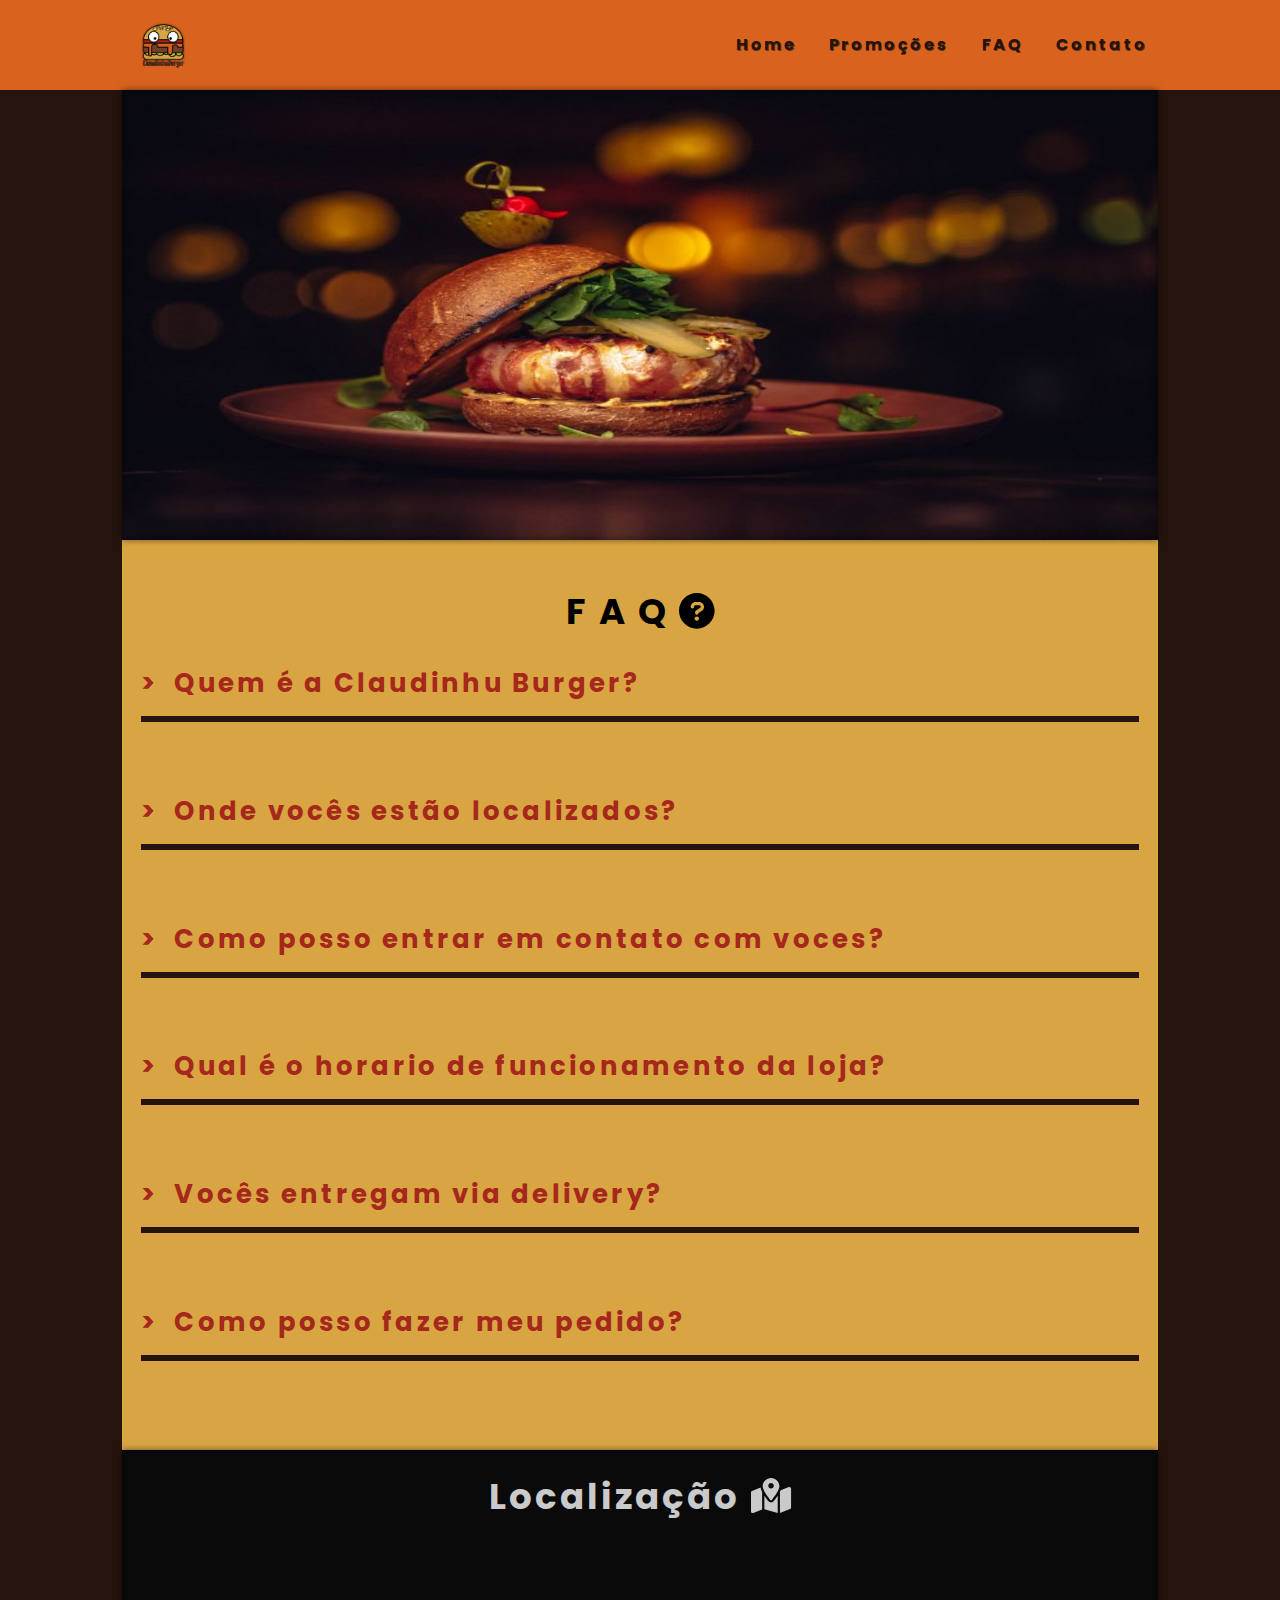
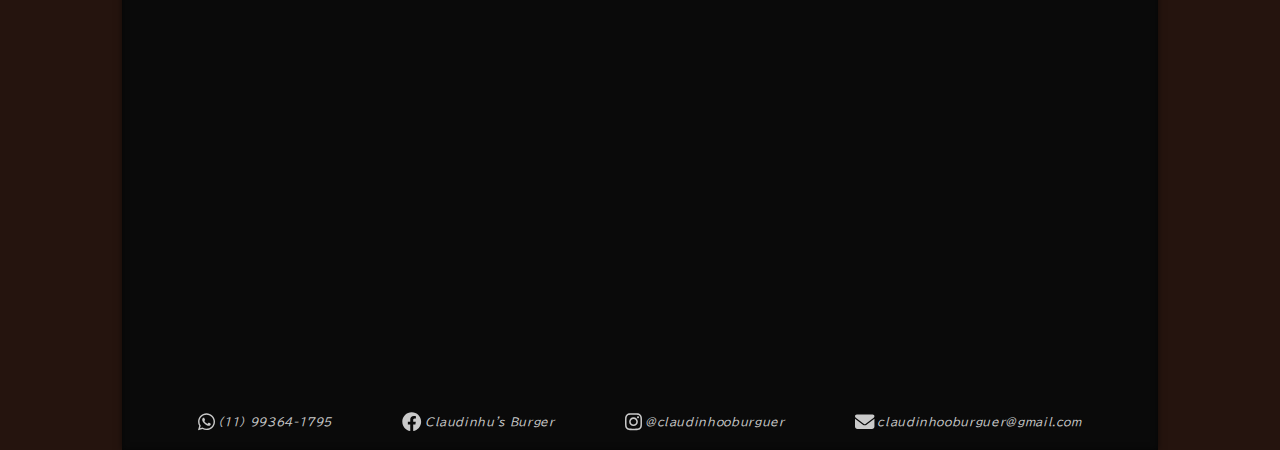
==== faq.html @ 142e6638 "Add files via upload" ====
<!DOCTYPE html>
<html lang="pt-BR">

<head>
    <meta charset="UTF-8">
    <meta http-equiv="X-UA-Compatible" content="IE=edge">
    <meta name="viewport" content="width=device-width, initial-scale=1.0">
    <link rel="stylesheet" href="./assets/css/style.css">
    <link rel="stylesheet" href="./assets/css/mobile.css" media="screen and (min-width: 1px) and (max-width:640px)">
    <link rel="stylesheet" href="./assets/css/desktop.css" media="screen and (min-width: 640px)">
    <link rel="stylesheet" href="./assets/css/icons/all.css">
    <!-- <link rel="stylesheet" href="./assets/css/mobile.css" media="screen and (max-width: 640px)"> -->
    <title>Claudinhu Burger</title>
</head>

<body class="bg-color">
    <header id="menu" class="menu">
        <div class="main-content menu-content">
            <h1 class="logo">Claudinho burger <img src="./assets/img/logo.png" alt="Logo da Claudinho burger"></h1>
            <!--Menu de hamburg-->
            <div id="menu-burg" class="menu-burger">
                <div class="one"></div>
                <div class="two"></div>
                <div class="three"></div>
            </div>
            <nav id="items" class="menu-items flex">
                <ul>
                    <li><a href="index.html">Home</a></li>
                    <li><a href="sale.html">Promoções</a></li>
                    <li><a href="faq.html">FAQ</a></li>
                    <li><a href="#contact">Contato</a></li>
                </ul>
            </nav>
        </div>
    </header>
    <!--BANNER DO SITE-->
    <a href="sale.html"><!--Linka pra aba de promoções qnd o usuario clicar no banner-->
        <div id="slider" class="banner main-container shadow">
            <div class="desc">
            <h2>Promoções</h2>
            <p>Confira as promoções de desconto da claudinho burger e pegue já o seu cupom !! </p>
        </div>
            <img src="./assets/img/banner1.jpg" alt="">
            <img src="./assets/img/banner2.jpg" alt="">
            <img src="./assets/img/banner3.jpg" alt="">           
        </div>
    </a>
    <!--AREA DE PERGUNTAS-->
    <section class="faq main-content section">
        <h2>FAQ<i class="fa-solid fa-circle-question"></i></h2>
        <!--Quem somos-->
        <article class="question">
            <div class="question-items">
                <div class="seta">></div>

                <h3>Quem é a Claudinhu Burger?</h3>
            </div>
            <div class="awnser">
                <p>
                    Somos uma hamburgeria artesanal localizada no bairro 
                    da consolação aqui na grande são paulo. Fazemos hamburgers 
                    artesanais com carne 100% bovina.
                </p>
            </div>
        </article>
        <!-- Localização -->
        <article class="question">
            <div class="question-items">
                <div class="seta">></div>
                <h3>Onde vocês estão localizados?</h3>
            </div>
            <div class="awnser">
                <p>Rua Frei Caneca, n°296 - Consolação - São Paulo - SP.</p>
            </div>
        </article>
        <!-- Contato -->
        <article class="question">
            <div class="question-items">
                <div class="seta">></div>
                <h3>Como posso entrar em contato com voces?</h3>
            </div>
            <div class="awnser">
                <p>
                    Envie um email para <strong>claudinhooburguer@gmail.com</strong> ou entre em contato conosco através do número: <strong>(11)99364-1795</strong>
                    via <a target="_blank" href="https://api.whatsapp.com/send?phone=5511993641795&text=Ol%C3%A1%2C%20venha%20conhecer%20a%20nossa%20hamburgueria%20e%20descubra%20o%20verdadeiro%20sabor%20do%20claudinho!">WhatsApp</a> ou ligação direta.
                </p>
            </div>
        </article>
        <!-- Funcionamento -->
        <article class="question">
            <div class="question-items">
                <div class="seta">></div>
                <h3>Qual é o horario de funcionamento da loja?</h3>
            </div>
            <div class="awnser">
                <p>
                    Funciona de <strong>terça a domingo</strong>. Em dias de semana
                    das <strong>9:00hrs ás 21:00hrs</strong>. Nas <strong> sextas, sábados e domingos </strong> o
                    horário se estente até as <strong>00:00hrs</strong>
                </p>
            </div>
        </article>
         <!-- delivery -->
         <article class="question">
            <div class="question-items">
                <div class="seta">></div>
                <h3>Vocês entregam via delivery?</h3>
            </div>
            <div class="awnser">
                <p>
                    Sim, nossos pedidos do delivery são feitos via ifood durante 
                    o horário de funcionamento da loja. Os pedidos também são feitos pelo
                    whatsapp da loja.
                </p>
            </div>
        </article>

         <!-- delivery -->
         <article class="question">
            <div class="question-items">
                <div class="seta">></div>
                <h3>Como posso fazer meu pedido?</h3>
            </div>
            <div class="awnser">
                <p>
                    <a target="_blank" href="https://api.whatsapp.com/send?phone=5511993641795&text=Ol%C3%A1%2C%20venha%20conhecer%20a%20nossa%20hamburgueria%20e%20descubra%20o%20verdadeiro%20sabor%20do%20claudinho!">clique aqui</a>
                    para fazer o pedido pelo whatsapp ou ligue no número <strong>(11)99364-1795</strong>
                    para fazer o pedido com um de nossos atendentes.
                </p>
            </div>
        </article>
    </section>

    <!--CONTATO-->
    <footer id="contact" class="info flex main-container shadow">
        <h2 class="main-content">Localização <i class="fa-solid fa-map-location-dot"></i></h2>

        <iframe class="map"
            src="https://www.google.com/maps/embed?pb=!1m18!1m12!1m3!1d3657.4492742270286!2d-46.65266608502238!3d-23.552302484687317!2m3!1f0!2f0!3f0!3m2!1i1024!2i768!4f13.1!3m3!1m2!1s0x94ce584a98d81dcf%3A0x28a2a517971b484f!2sR.%20Frei%20Caneca%2C%20296%20-%20Consola%C3%A7%C3%A3o%2C%20S%C3%A3o%20Paulo%20-%20SP%2C%2001307-000!5e0!3m2!1spt-BR!2sbr!4v1654356720725!5m2!1spt-BR!2sbr"
            width="600" height="450" style="border:0;" allowfullscreen="" loading="lazy"
            referrerpolicy="no-referrer-when-downgrade"></iframe>
        <address class="social-medias main-content">
            <a href="https://api.whatsapp.com/send?phone=5511993641795&text=Ol%C3%A1%2C%20venha%20conhecer%20a%20nossa%20hamburgueria%20e%20descubra%20o%20verdadeiro%20sabor%20do%20claudinho!"
                target="_blank">
                <p class="icon"><i class="fa-brands fa-whatsapp"></i></p>
                <p class="contact">(11) 99364-1795</p>
            </a>
            <a href="https://www.facebook.com/Claudinhus-Burguer-102876355777614/" target="_blank">
                <p class="icon"><i class="fa-brands fa-facebook"></i></p>
                <p class="contact">Claudinhu's Burger</p>
            </a>
            <a href="https://www.instagram.com/accounts/login/?next=/claudinhooburguer/" target="_blank">
                <p class="icon"><i class="fa-brands fa-instagram"></i></p>
                <p class="contact">@claudinhooburguer</p>
            </a>
            <a href="https://www.gmail.com/" target="_blank">
                <p class="icon"><i class="fa-solid fa-envelope"></i></p>
                <p class="contact">claudinhooburguer@gmail.com</p>
            </a>

        </address>

    </footer>
    <script src="./assets/js/slide.js" defer></script>
    <script src="./assets/js/script.js" defer></script>
    <script src="./assets//js/all.js" defer></script>
    <script src="./assets/js/faqanimation.js" defer></script>
</body>

</html>
---- assets/css/style.css ----
/*FONTES*/
@import url('https://fonts.googleapis.com/css2?family=BIZ+UDPGothic:wght@400;700&family=Poppins:ital,wght@0,200;0,300;0,400;0,700;0,800;0,900;1,100&display=swap');

/* 
    font-family: 'BIZ UDPGothic', sans-serif; == TEXTO ==
    font-family: 'Poppins', sans-serif; == TITULO ==

;*/

/* ===== TAREFAS ====== 
    Menu Mobile [x]
    Banner [x] 
    Cardapio [x]
    Faq [x]
    contato [x]
    responsividade [x]
    adaptabilidade [x]

*/

:root {
    --bread-color: hsl(39, 66.4%, 55.7%);
    --ketchup-color: hsl(5, 72%,37.8%);
    --secret-sauce-color: hsl(22, 75.7%, 48.4%);
    --burger-color: hsl(15, 43.8% , 31.4%);
    --menu-font-color: hsl(15, 43.8% , 10%);
    --salad-color: hsl(76, 66.8%, 44.9%);
    --black-color: hsl(0, 0%, 13%);
    --white-color: hsl(0, 0%, 100%);
    --gap: 3rem; /*Espaçamento*/
    --title-color: hsl(76, 66.8%, 33.9%);

}


.flex {
    display: flex;
    flex-direction: column;
    justify-content: center;
    align-items: center;
}

* {
    margin: 0;
    padding: 0;
    box-sizing: border-box;
}

html {
    font-size: 40.5%; /*1rem ~= 7,2px*/
    scroll-behavior: smooth;
}

body {
    font-size: 1.6rem; /*padrao do navegador */
    font-family: 'BIZ UDPGothic', sans-serif;
}

h1,
h2,
h3,
h4,
h5,
h6 {
    font-family: 'Poppins', sans-serif;
    letter-spacing: 0.5rem;
}
/*Tamanho dos titulos*/
h1 {
    font-size: 6rem;
}

h2 {
    font-size: 5.5rem;
}

h3 {
    font-size: 5rem;
}

h4 {
    font-size: 4.5rem;
}

h5 {
    font-size: 4rem;
 }

h6{
    font-size: 3.5rem;
 }
 
 /*Tamanho Paragraof*/
 p{
     font-size: 3rem;
     letter-spacing: 0.2rem;
 }

 /*====Classes default===*/

/* o maximo que o site pode expandir*/
 .main-content {
    max-width: 160rem; /*1600px*/
    margin: 0 auto;
    padding: var(--gap);
}

.shadow {
    box-shadow: 0 0 1rem 0 rgba(0, 0, 0, 0.5), inset 0 0 1rem 0 rgba(0, 0, 0, 0.5);
}

.bg-color {
    /* background-color: var(--menu-font-color); */
    background-color: var(--menu-font-color);
}
.main-container {
    max-width: 160rem; /*1600px*/
    margin: 0 auto;
}



.grid {
    display: grid;
    width: 100%;
    gap: 4rem;
    /*Ajusta a tela com os itens adicionados*/
    grid-template-columns: repeat(auto-fill, minmax(40rem, 1fr));

}

/*Espaçamento e altura de cada parte do site*/
.section {
    background: var(--bread-color);
    min-height: 100vh;
}

.section h2 {
    text-align: center;
    padding: 4rem;
    text-transform: uppercase;
    letter-spacing: 2rem;
}

/*======================================================*
 *                        MENU                          *
 *======================================================*/
/*Estilo do menu*/
 .menu {
     background-color: var(--secret-sauce-color);
     box-shadow: 0.1rem 01.rem 1rem 0 rgba(0, 0, 0, 1);
     color: white;
     letter-spacing: 0.4rem;
     font-family: 'poppins', 'sans-serif';
     transition: 0.3s;
 }

/*Alinhamento do menu*/
 .menu .menu-content {
     display: flex;
     justify-content: space-between;
     align-items: center;
 }

 .menu .logo {
    font-size: 0;
    width: 7rem;

 }

 .menu .logo img {
     width: 100%;
 }

 .menu .menu-items ul {
     list-style: none;
     text-align: center;
 }

 .menu .menu-items ul a{
     display: block;
     font-size: 2rem;
     padding: 2rem;
     text-decoration: none;
     color: var(--menu-font-color);
     font-weight: 700;
     text-shadow: 0.1rem 0.1rem 0.1rem rgba(0, 0, 0, 0.5);
 }

 .menu .menu-items ul a:hover{
      background-color: var(--menu-font-color);
      border-radius: 1.5rem;
      color: var(--secret-sauce-color);
 }

 .menu .menu-items { 
    position: fixed;
    min-height: 100vh;
    background-color: var(--secret-sauce-color) ;
    top: 0;
    left: 100%;
    right: 0;
    bottom: 0;
    z-index: 1;
    transition: all 0.3s ease-in-out;
}
/*Animação quando o cara clica no menu burger*/
.menu.open .menu-items {
    position: fixed;
    min-height: 100vh;
    background-color: var(--secret-sauce-color) ;
    top: 0;
    left: 0;
    right: 0;
    bottom: 0;
}




.menu .menu-items ul {
    width: 90%;
}

.menu .menu-burger{
    width: 6rem;
    min-height: 4rem;
    position: relative;
}

.menu .menu-burger {
    position: relative;
    z-index: 2;
    cursor: pointer;

}

.menu .menu-burger .one, .menu .menu-burger .two, .menu .menu-burger .three {
    background-color: var(--menu-font-color);
    position: absolute;
    width: 100%;
    min-height: 1rem;
    border-radius: 0.5rem;
    transition: 0.3s;
}

.menu .menu-burger .one {
    top: 100%;
}
.menu .menu-burger .two {
    top: 50%;
}


.menu.open .menu-burger {
    transition: all 0.4s ease-in-out;

}

.menu.open .menu-burger .one {
    transform: rotateZ(45deg);
}
.menu.open .menu-burger .two {
    transform: translateX(-100%);
    /* transform: translateY(-50%); */
    margin-right: 50%;
    opacity: 0 ;
    transition: none;
}

.menu.open .menu-burger .three {
    transform: rotateZ(-45deg);
    top: 100%;
}

/*==============================================
                    BANNER
================================================*/

.banner {
    display: block;
    width: 100%;
    min-height: 30vh;
    overflow: hidden;
    position: relative;
   
}

.banner .main-content {
    padding: 0;
    margin: 0;
}

.banner:hover {
    background-color: rgba(0, 0, 0, 0.7);
    cursor: pointer;
   
}

.banner.promo:hover {
    cursor:auto;
    background-color: inherit;

}


/* ANIMAÇÃO NO JAVASCRIPT*/
.banner img{
    width: 100%;
    height: 100%;
    object-fit: scale-down cover;
    object-position: center;
    position: absolute;
    z-index: -1;
    opacity: 0;
    transition: opacity 0.8s ease-in-out; /*Efeito de transição*/
}

/*classe que mostra a imagem*/
.banner img.select{
    opacity: 1;
}

.banner .info-banner {
    position: relative;
}

.banner .desc {
    display: flex;
    flex-direction: column;
    gap: 2rem;
    justify-content: center;
    align-items: center;
}



.banner h2, .banner p
{
    display: none;
   
}

.banner:hover .desc {
    position: absolute;
    top: 10%;
    left: 25%;
    right: 25%;
    bottom: 25%;
}

.banner:hover  h2,.banner:hover p{
    font-family: 'BIZ UDPGothic', sans-serif ;
    display: block;
    color: #cacaca;
    text-shadow: 0.2rem 0.2rem 1rem rgba(0, 0, 0, 0.5);
}

.banner:hover h2 {
    color: white;
    font-family: 'Poppins';
    font-weight: 700;
    font-size: 7rem;
    color: var(--salad-color);

}


.banner:hover p {
    color: #cacaca;
    letter-spacing: 0.5rem;
    line-height: 4rem;
    color: #cacaca;
}


.banner:hover p {
    top: 40%;
    left: 35%;
}




/*==============================================
                    CARDAPIO
================================================*/

/* Estilo do container*/
.cardapio .lanche-container {
    background-color: var(--menu-font-color);
    color: var(--bread-color);
    min-width: 100%;
    gap: 3rem;
    box-shadow: 1rem 1rem 3rem -1rem black;
    text-align: center;
    
}
.cardapio h2 .rotate {
    transform: rotate(180deg);
}

.lanche-grid {
    display: grid;
    grid-template-rows: 0.3fr 0.8fr 1fr;
}

/*Titulo do item do cardapio*/
.cardapio .lanche-container h3 {
    color: var(--salad-color);
}


.cardapio .lanche-container, .cardapio img {
    border-radius: 1rem;
}
/*Espaçamento entre letras do cardapio*/
.cardapio .lanche-container p {
    line-height: 4.4rem;
    font-size: 2.3rem;
}
/*Deixa a imagem adaptativa*/
.cardapio  .lanche-container img {
    width: 100%;
    height: 100%;
    max-height: 27rem;
}

/*==============================================
                    FAQ
================================================*/


.faq .question {
    -webkit-user-select: none; /*Impede que a pergunta seja selecionada como texto*/
    display: flex;
    flex-direction: column;
    gap: 2rem;
    cursor: pointer;
    border-bottom: 1rem solid var(--menu-font-color);/*Borda no final da pergunta*/
    margin-bottom: 7%; /*Espaço de uma pergunta pra outra*/
}


/*Estiliza e alinha a seta no começo da pergunta*/
.faq .question .seta {
    font-family: 'poppins', 'sans-serif';
    font-weight: 700;
    transition: transform 0.5s ease; /*Animação da seta girando*/

}

.faq .question .question-items h3, .seta{
    font-size: 4rem;
}

/*Oculta a resposta pra quando o usuario clicar ela aparecer*/
.faq .question .awnser {
    max-height: 0;
    overflow: hidden;
}

/*arruma a seta e a pergunta*/
.faq .question .question-items {
    display: flex;
    align-items: center;
    gap: 3rem;
    color: var(--ketchup-color);
    text-align: left;
}

.faq .question .awnser a{
    text-decoration: none;
    color: green;
    font-family: 'poppins';
    font-weight:  700;
}

.faq .question .awnser a:hover {
    font-size: 3rem;
    color: rgb(5, 60, 5);
}

.faq .question .awnser p {
    padding-left: 3%;
    padding-bottom: 3%;/*Espaçamento da borda pra resposta*/
    line-height: 4rem; 
    font-size: 2.5rem; 
}

/*Animação de transição que vai ser usado quando a resposta aparecer após o click do usuario*/
@keyframes transicao {
    from {
        opacity: 0;
        transform: translateY(-1rem);
    }
    to {
        opacity: 1;
        transform: translateY(0);
    }
}


/*Roda as animações quando o usuario clicar na pergunta*/
.faq .question.active .awnser {
    max-height: 100%; /*Expande o conteúdo*/
 }
 

.faq .question.active .awnser p {
    animation: transicao 0.5s ease-in-out;

}
.faq .question.active .seta {
    display: inline;
    transform: rotate(90deg); /*ROda a animação da seta girando*/
}

/*==============================================
                    Promoçõs
================================================*/
.cardapio.promo .lanche-container  p {
    align-items: center;
    gap: 20%;
    font-size: 3rem;
    font-style: bold;

}

.cardapio.promo .promo-info {
    line-height: 4rem;
    color: var(--menu-font-color);
}
.cardapio.promo .lanche-container span {
    display: block;
    background-color:  var(--bread-color);
    color: var(--menu-font-color);
    font-weight:700;
    font-size: 4rem;
    letter-spacing: 1rem;
    padding: 1.5rem;
    font-family: 'poppins';
}

/*==============================================
                    Rodapé
================================================*/

.info {
    background-color: rgb(10, 10, 10);
    color: #cacaca;
}

.info iframe {
    width: 100%;
}

.info .social-medias {
    width: 100%;
    display: inline-flex;
    align-items: center;
    justify-content: space-evenly;
    gap: 2rem;
}

.info .social-medias address {
    font-weight: 700;
    font-size: 1.7rem;
    font-style: none;
    padding: 1rem;
    font-weight: 700;
    text-shadow: 0 0 0.2rem  #cacaca;
    border-radius: 1rem;
}

.info .social-medias a:hover {
    color: white;
}


.info .social-medias a {
    text-decoration: none;
    color: inherit;
    display: flex;
    flex-wrap: wrap;
    align-items: center;
    gap: 0.5rem;
}

.info .social-medias .contact {
    font-size: 1.7rem;
    letter-spacing: 0.1rem;
}

/*======= BOTÃO DE FAZER PEDIDO === */
.pedido {
    background-color: rgb(10, 10, 10);
    flex-direction: row;
    justify-content: space-evenly;

}

.pedido button {
    flex-direction: row;
    gap:1rem;
    background-color: green;
    padding: 2rem;
    border-radius: 2rem;
    border: none;
    font-family: 'Poppins', sans-serif;
    font-weight: 700;
    color: hsl(39, 66.4%, 45.7%);
    text-decoration: none;
    font-size: 5rem;
    text-transform: capitalize;
}

.pedido  a {
    text-decoration: none;
}

.pedido button:hover  {
    cursor: pointer;
    background-color: rgb(1, 102, 1);
}

.pedido button:active {
    font-size: 4.7rem;
}

/*Botao do instagram*/
.pedido .insta {
    /*Gradient do instagram*/
    background-image: linear-gradient(45deg, #f09433 0%, #e6683c 25%, #dc2743 50%, #cc2366 75%, #bc1888 100%);
    color: white;
}

.pedido .insta:hover {
    background-image: linear-gradient(45deg, #f09433 0%, #e6683c 15%, #dc2743 40%, #cc2366 55%, #bc1888 90%);
}

/*============ animação de scroll =============*/
.some {
    visibility: hidden;  
}

@keyframes scrolltransition {
    from {
        opacity: 0;
        transform: translateY(-5rem);
    }
    to {
        opacity: 1;
        transform: translateY(0);
    }
}

.aparece {
    visibility: visible;
    animation: scrolltransition 1s ease;
}
---- assets/css/mobile.css ----
html {
    font-size: 30%;
}

.info .social-medias {
    flex-direction: column;
}

#menu-items {
    display: flex;
    flex-direction: column;
}

#menu-items  .lanche-container {
    display: flex;
    flex-direction: column;
 }

#menu-items  .lanche-container img {
   max-height: 50rem;
}

#menu-items .lanche-container p {
    line-height: 5rem;
}

.pedido{
    flex-wrap: wrap;
    gap: 2rem;
}
.pedido a{
    display: block;
    width: 100%;
}

.pedido button {
    width: 100%;
    font-size: 4rem;
}
---- assets/css/desktop.css ----
/*arrumando o banner*/
.banner {
    min-height: 50vh;
}

/*OCultando o menu burger*/
.menu-burger {
    display: none;
}

/*Ajustando o menu*/
.menu .menu-items { 
    position: static;
    min-height: auto; 
}

.menu .menu-items ul {
    display: flex;
    gap: 1rem;
}


.menu .menu-items ul a {
    font-size: 2.5rem;
    transition: border-radius 0.5s ease;
}
---- assets/css/mobile.css ----
html {
    font-size: 30%;
}

.info .social-medias {
    flex-direction: column;
}

#menu-items {
    display: flex;
    flex-direction: column;
}

#menu-items  .lanche-container {
    display: flex;
    flex-direction: column;
 }

#menu-items  .lanche-container img {
   max-height: 50rem;
}

#menu-items .lanche-container p {
    line-height: 5rem;
}

.pedido{
    flex-wrap: wrap;
    gap: 2rem;
}
.pedido a{
    display: block;
    width: 100%;
}

.pedido button {
    width: 100%;
    font-size: 4rem;
}
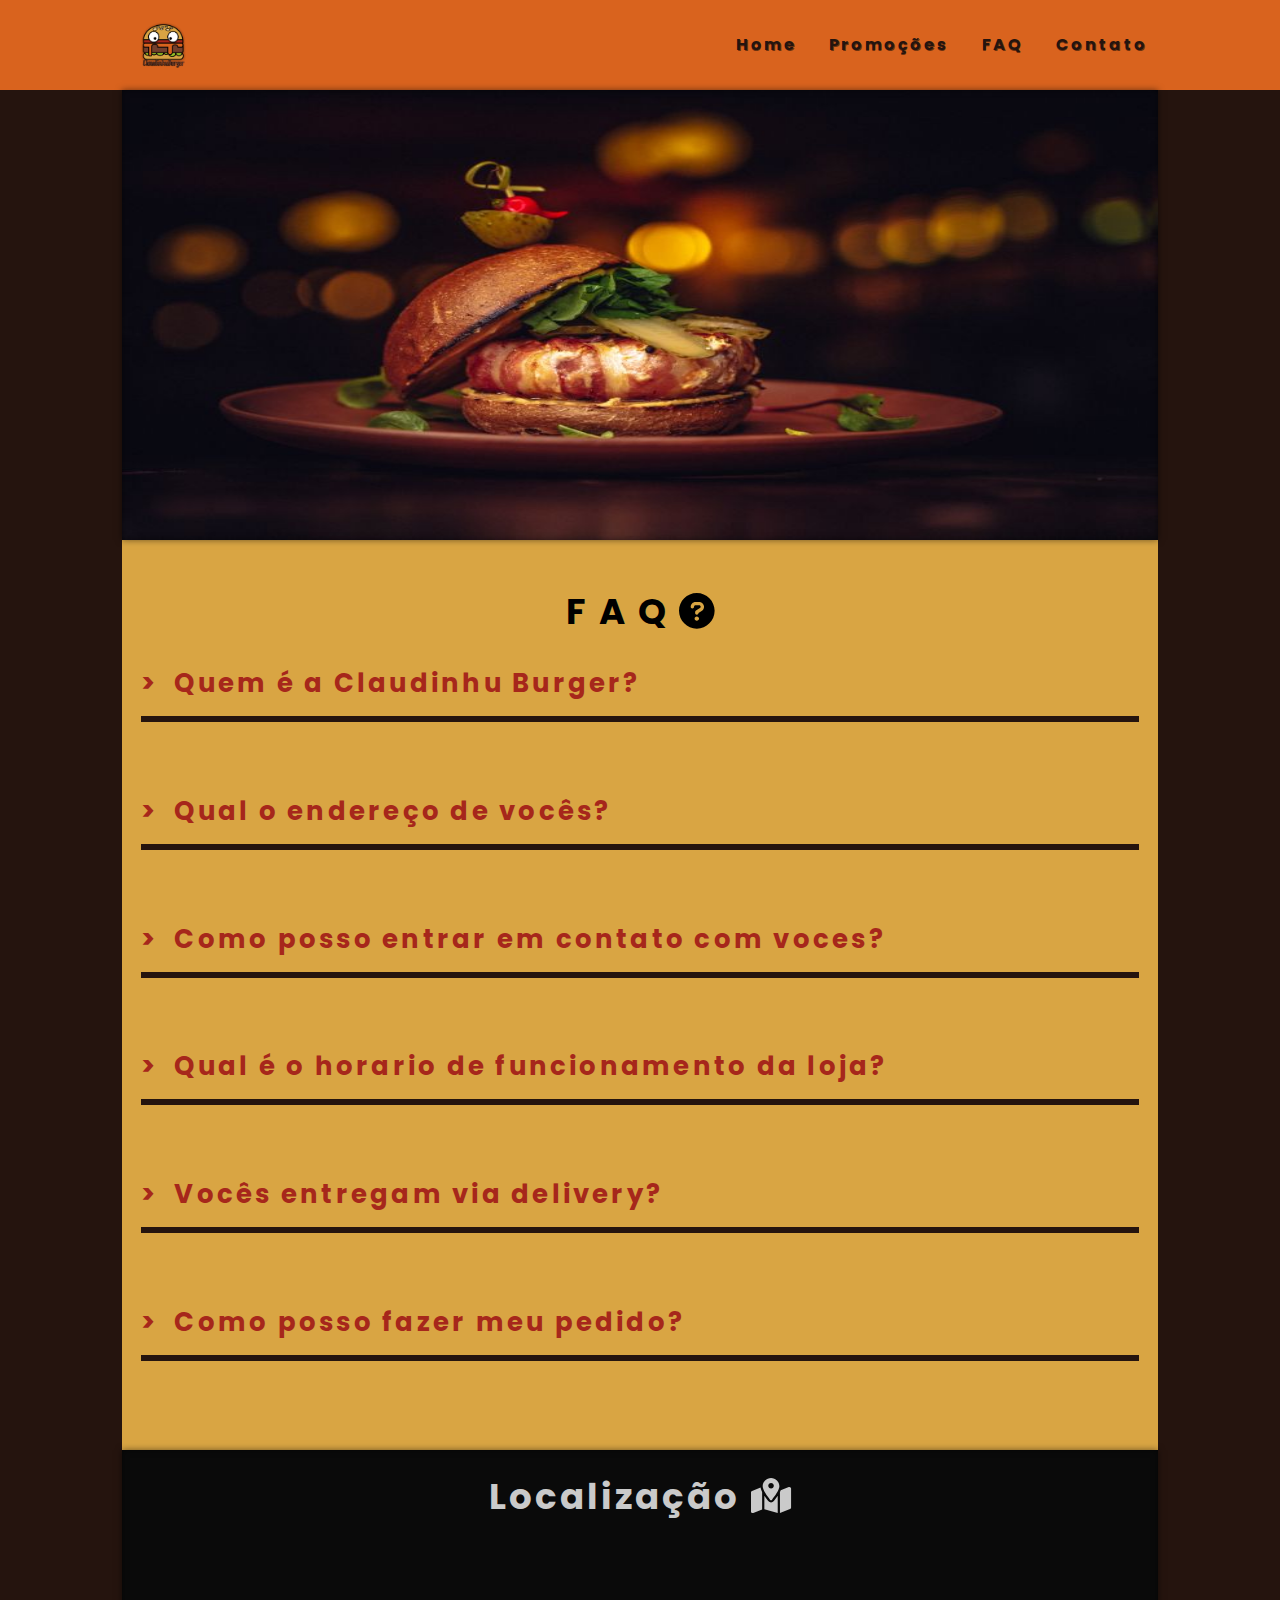
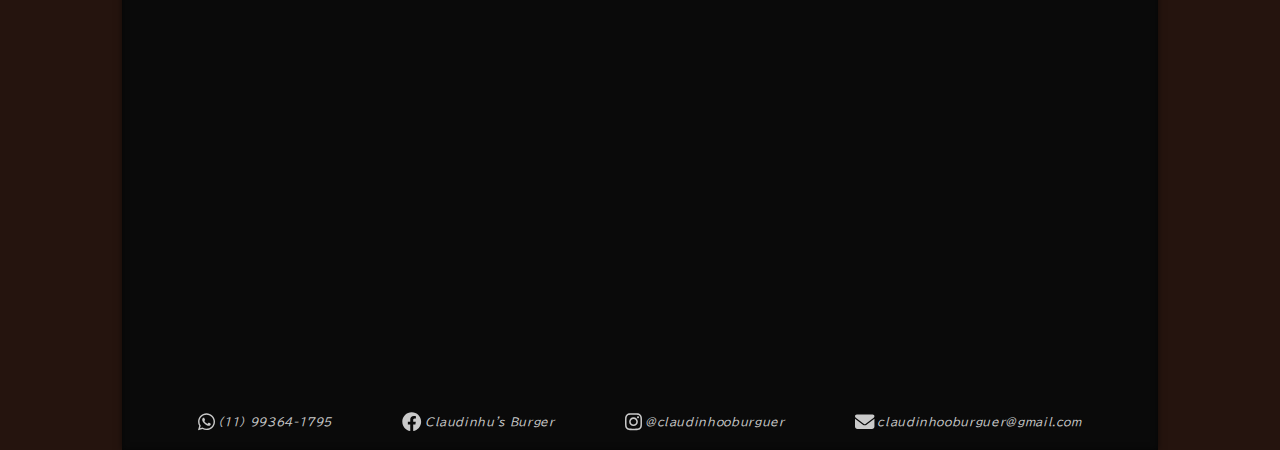
==== commit b5632b28: "Update faq.html" ====
--- a/faq.html
+++ b/faq.html
@@ -67,7 +67,7 @@
         <article class="question">
             <div class="question-items">
                 <div class="seta">></div>
-                <h3>Onde vocês estão localizados?</h3>
+                <h3>Qual o endereço de vocês?</h3>
             </div>
             <div class="awnser">
                 <p>Rua Frei Caneca, n°296 - Consolação - São Paulo - SP.</p>
@@ -82,7 +82,7 @@
             <div class="awnser">
                 <p>
                     Envie um email para <strong>claudinhooburguer@gmail.com</strong> ou entre em contato conosco através do número: <strong>(11)99364-1795</strong>
-                    via <a target="_blank" href="https://api.whatsapp.com/send?phone=5511993641795&text=Ol%C3%A1%2C%20venha%20conhecer%20a%20nossa%20hamburgueria%20e%20descubra%20o%20verdadeiro%20sabor%20do%20claudinho!">WhatsApp</a> ou ligação direta.
+                    via <a target="_blank" href="https://contate.me/claudinhuburger">WhatsApp</a> ou ligação direta.
                 </p>
             </div>
         </article>
@@ -96,7 +96,7 @@
                 <p>
                     Funciona de <strong>terça a domingo</strong>. Em dias de semana
                     das <strong>9:00hrs ás 21:00hrs</strong>. Nas <strong> sextas, sábados e domingos </strong> o
-                    horário se estente até as <strong>00:00hrs</strong>
+                    horário se extende até as <strong>00:00hrs</strong>
                 </p>
             </div>
         </article>
@@ -123,7 +123,7 @@
             </div>
             <div class="awnser">
                 <p>
-                    <a target="_blank" href="https://api.whatsapp.com/send?phone=5511993641795&text=Ol%C3%A1%2C%20venha%20conhecer%20a%20nossa%20hamburgueria%20e%20descubra%20o%20verdadeiro%20sabor%20do%20claudinho!">clique aqui</a>
+                    <a target="_blank" href="https://contate.me/claudinhuburger">clique aqui</a>
                     para fazer o pedido pelo whatsapp ou ligue no número <strong>(11)99364-1795</strong>
                     para fazer o pedido com um de nossos atendentes.
                 </p>
@@ -140,7 +140,7 @@
             width="600" height="450" style="border:0;" allowfullscreen="" loading="lazy"
             referrerpolicy="no-referrer-when-downgrade"></iframe>
         <address class="social-medias main-content">
-            <a href="https://api.whatsapp.com/send?phone=5511993641795&text=Ol%C3%A1%2C%20venha%20conhecer%20a%20nossa%20hamburgueria%20e%20descubra%20o%20verdadeiro%20sabor%20do%20claudinho!"
+            <a href="https://contate.me/claudinhuburger"
                 target="_blank">
                 <p class="icon"><i class="fa-brands fa-whatsapp"></i></p>
                 <p class="contact">(11) 99364-1795</p>
@@ -167,4 +167,4 @@
     <script src="./assets/js/faqanimation.js" defer></script>
 </body>
 
-</html>+</html>
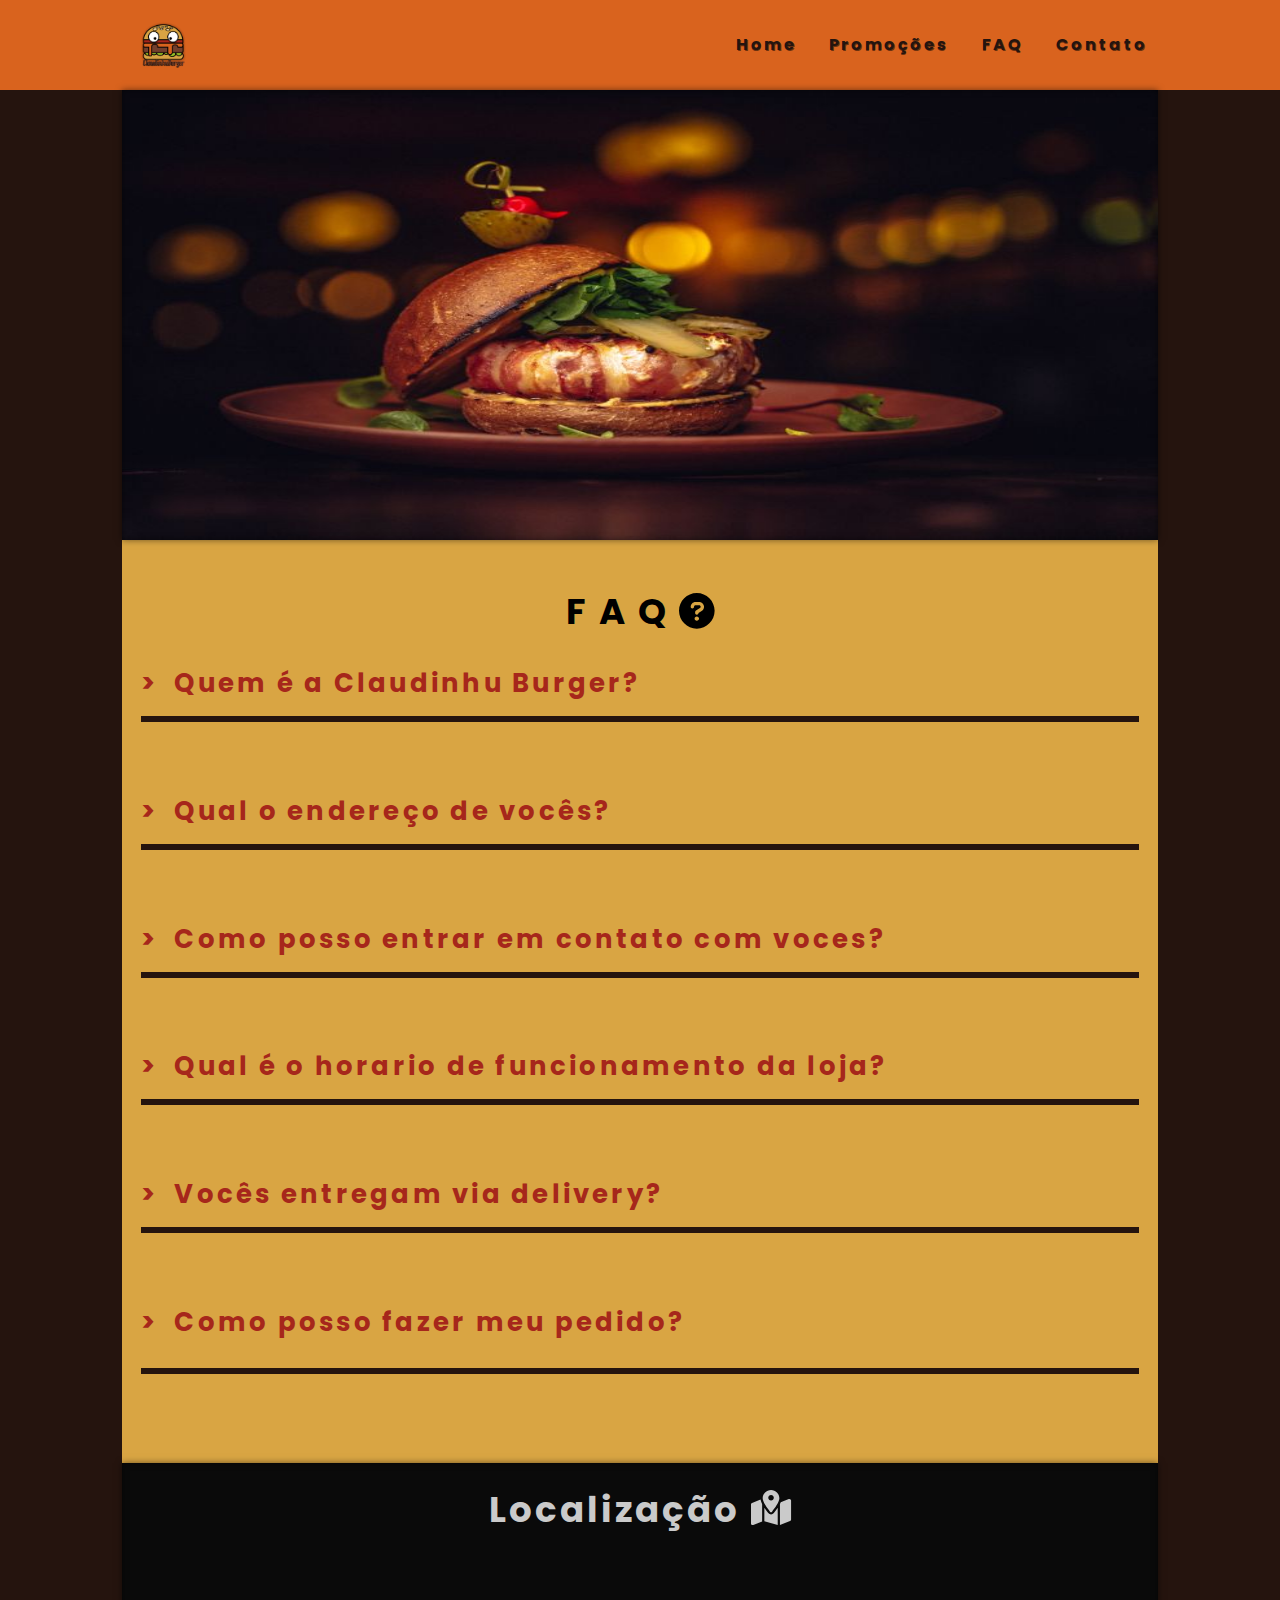
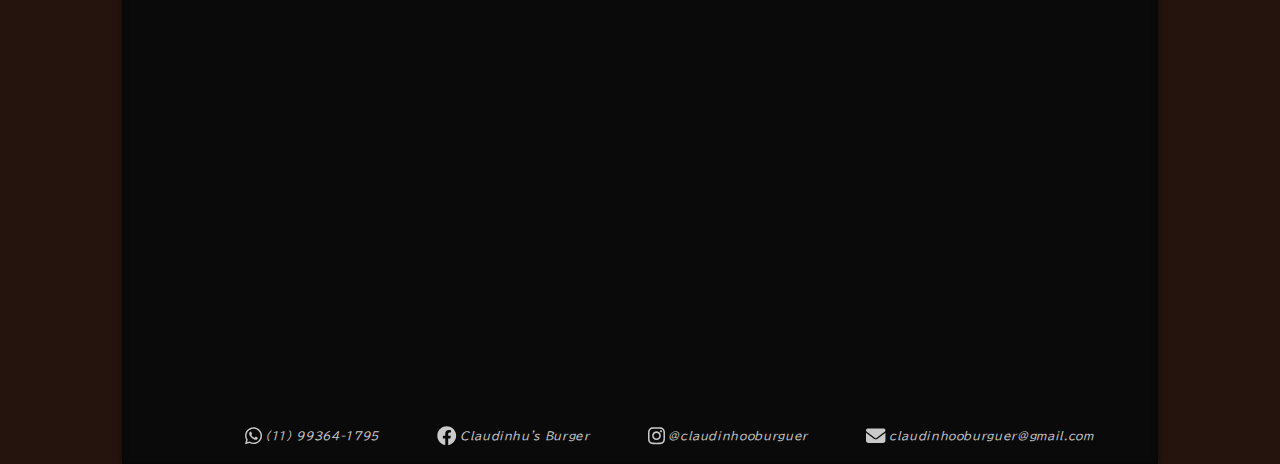
==== commit aff46ce5: "Update faq.html" ====
--- a/faq.html
+++ b/faq.html
@@ -124,7 +124,7 @@
             <div class="awnser">
                 <p>
                     <a target="_blank" href="https://contate.me/claudinhuburger">clique aqui</a>
-                    para fazer o pedido pelo whatsapp ou ligue no número <strong>(11)99364-1795</strong>
+                    para fazer o pedido pelo<a target="_blank" href="https://contate.me/claudinhuburger">whatsapp<a/> ou ligue no número <strong>(11)99364-1795</strong>
                     para fazer o pedido com um de nossos atendentes.
                 </p>
             </div>
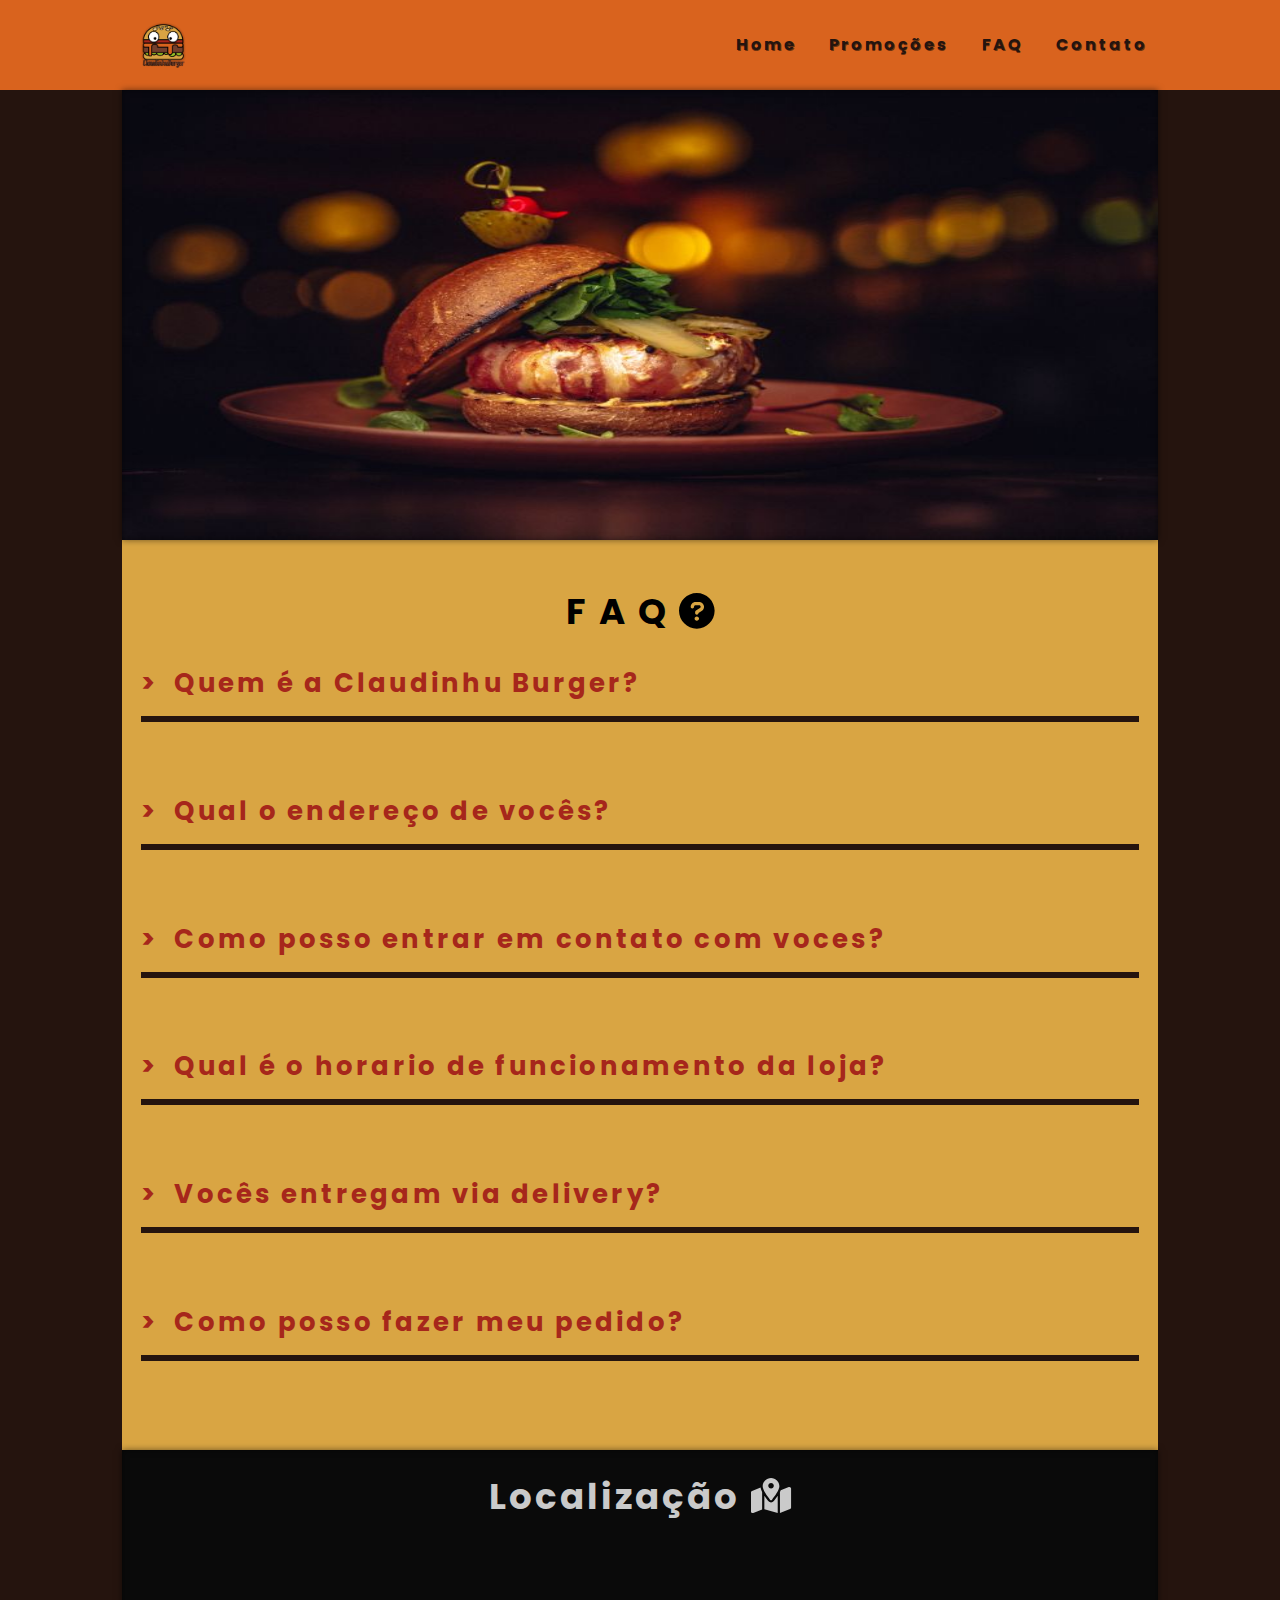
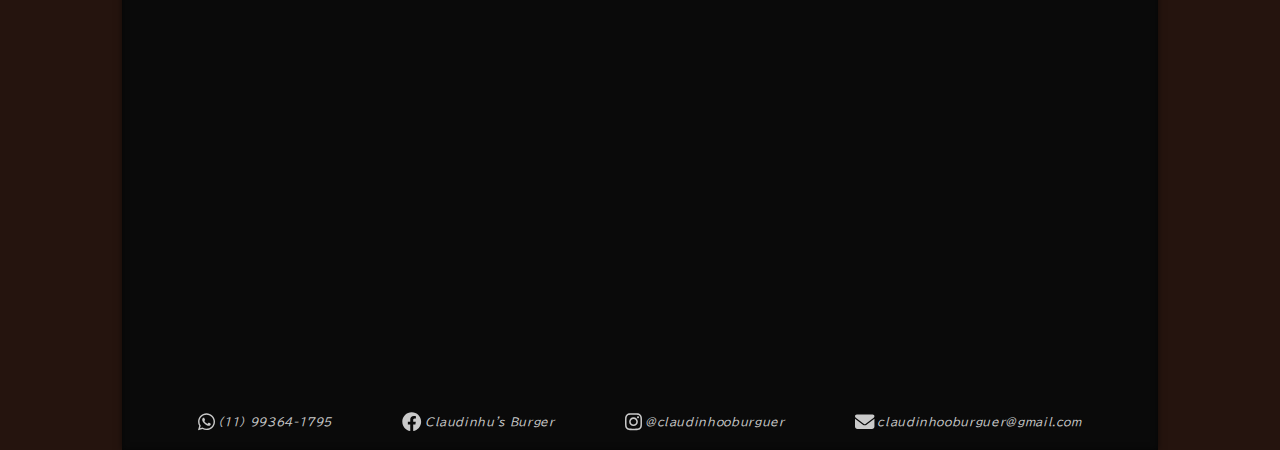
==== commit 54abf727: "Update faq.html" ====
--- a/faq.html
+++ b/faq.html
@@ -110,7 +110,7 @@
                 <p>
                     Sim, nossos pedidos do delivery são feitos via ifood durante 
                     o horário de funcionamento da loja. Os pedidos também são feitos pelo
-                    whatsapp da loja.
+                    <a target="_blank" href="https://contate.me/claudinhuburger">whatsapp</a> da loja.
                 </p>
             </div>
         </article>
@@ -124,7 +124,7 @@
             <div class="awnser">
                 <p>
                     <a target="_blank" href="https://contate.me/claudinhuburger">clique aqui</a>
-                    para fazer o pedido pelo<a target="_blank" href="https://contate.me/claudinhuburger">whatsapp<a/> ou ligue no número <strong>(11)99364-1795</strong>
+                    para fazer o pedido pelo whatsapp ou ligue no número <strong>(11)99364-1795</strong>
                     para fazer o pedido com um de nossos atendentes.
                 </p>
             </div>
